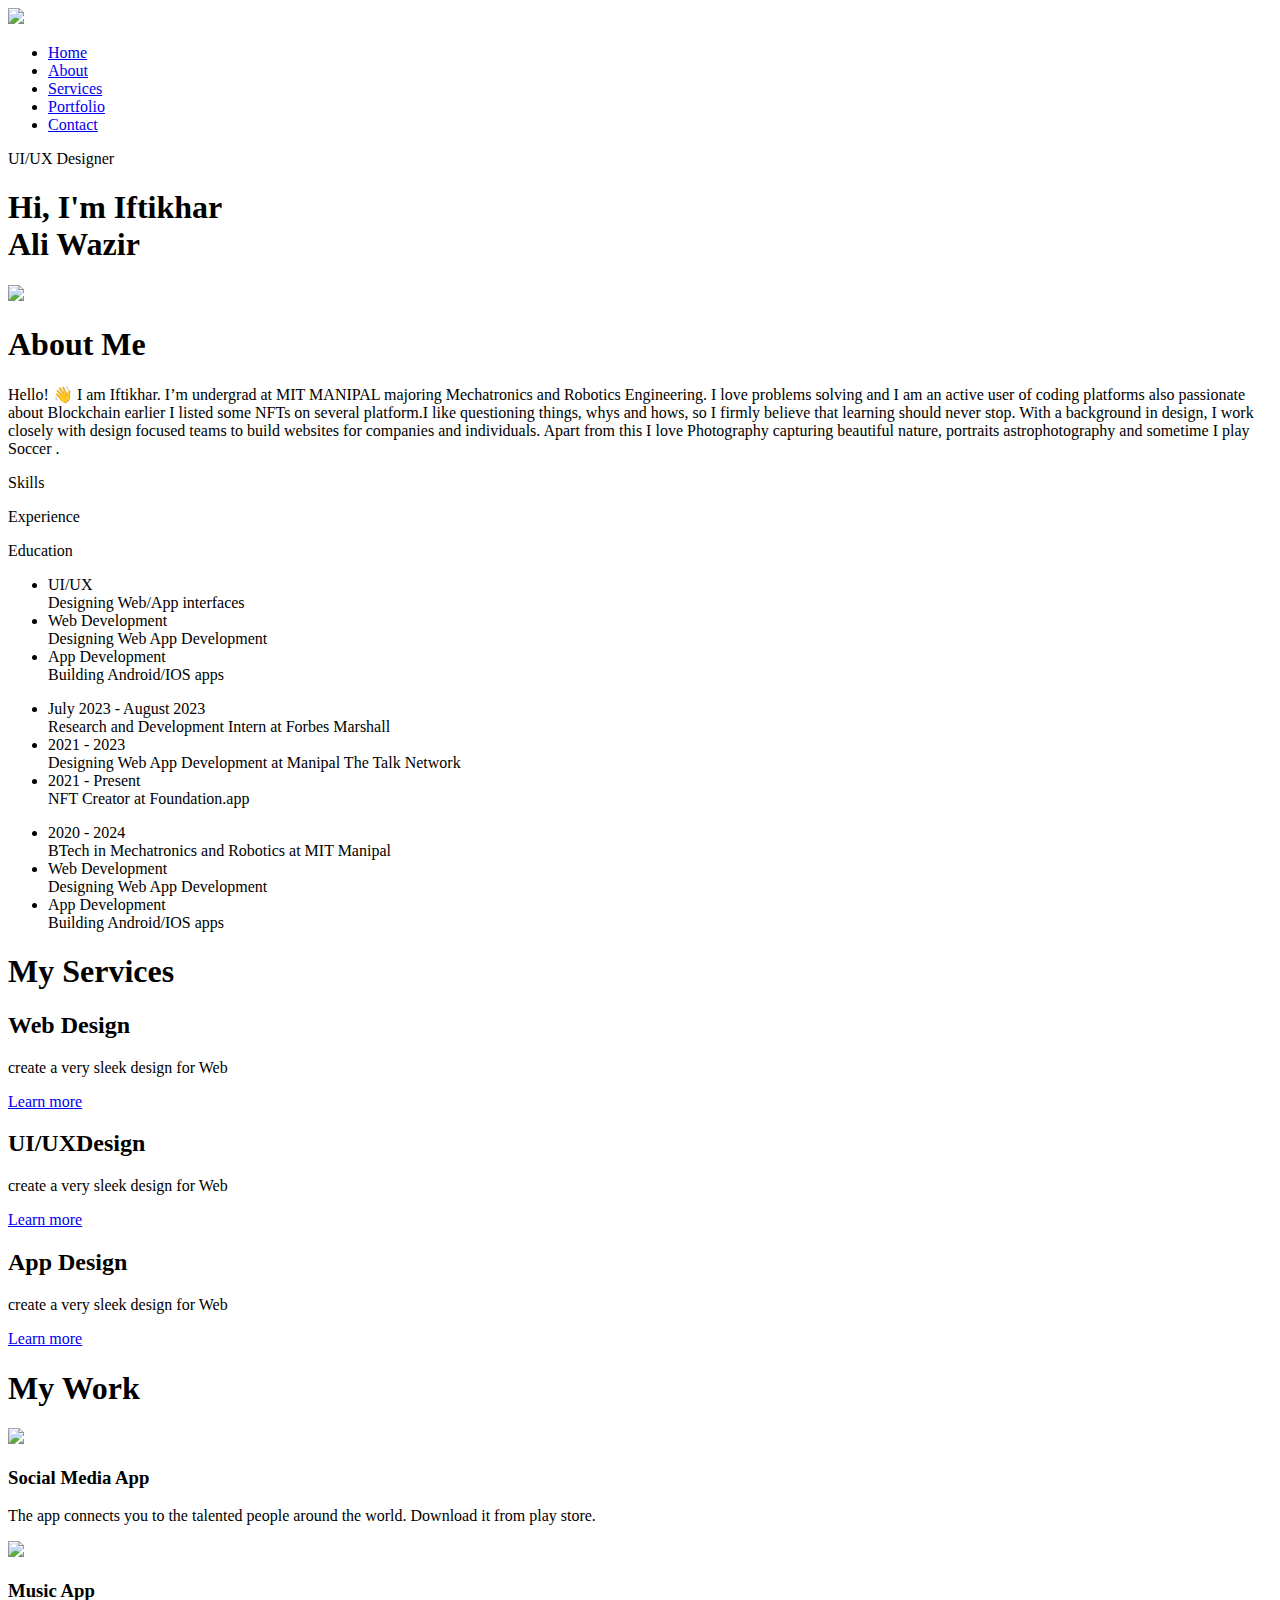
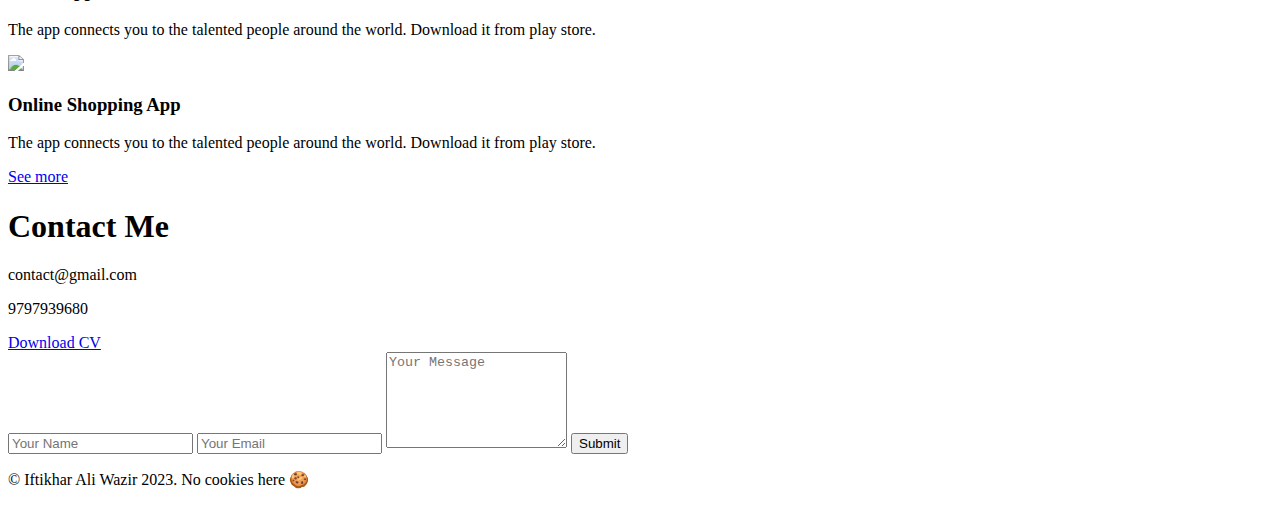
==== index.html @ a474f80c "ADDED index.html" ====
<!DOCTYPE html>
<html lang="en">
<head>
    <meta charset="UTF-8">
    <meta name="viewport" content="width=device-width, initial-scale=1.0">
    <title>Document</title>
    <link rel="stylesheet" href="style.css">
    <script src="https://kit.fontawesome.com/b8deda9d09.js" crossorigin="anonymous"></script>
</head>
<body>
    
<div id="header">
    <div class = "container">
        <nav>
            <img src="images/loooog.png" class="logo"> 
            <ul id="sidemenu">
                <li><a href="#header">Home</a></li>
                <li><a href="#about">About</a></li>
                <li><a href="#services">Services</a></li>
                <li><a href="#portfolio">Portfolio</a></li>
                <li><a href="#contact">Contact</a></li>

                <i   class="fa-solid fa-xmark" onclick="closemenu()">
                 </i>

            </ul>
            <i class="fa-solid fa-bars" onclick="openmenu()"></i>
        </nav>
        <div class="header-text">
            <p>UI/UX Designer</p>
                <h1> Hi, I'm <span> Iftikhar<br>  Ali Wazir </span></h1>
            </p>
        </div>

    </div>
</div>
<! -- ---------------about--------------------- -->
    <div id="about">
        <div class="container">
            <div class="row">
                <div class="about-col-1">
                    <img src="images/2023-08-01 15.16.35.jpg ">
                </div>
                <div class="about-col-2">
                    <h1 class="sub-title">About Me</h1>
                    <p>Hello! 👋 I am Iftikhar. I’m undergrad at MIT MANIPAL majoring Mechatronics and Robotics Engineering.
                        I love problems solving and I am an active user of coding platforms also passionate about Blockchain earlier I listed some NFTs on several platform.I like questioning things, whys and hows, so I firmly believe that learning should never stop.
                        With a background in design, I work closely with design focused teams to build websites  for companies and individuals.
                        Apart from this I love Photography capturing beautiful nature, portraits
                        astrophotography and sometime I play Soccer .
                        </p>

                        <div class="tab-titles">
                            <p class="tab-links active-link" onclick="opentab('skills')">Skills</p>
                            <p class="tab-links" onclick="opentab('experience')">Experience</p>
                            <p class="tab-links"onclick="opentab('education')">Education</p>
                        </div>
                        <div class="tab-contents active-tab" id="skills">
                            <ul>
                                <li><span>UI/UX</span><br>Designing Web/App interfaces</li>
                                <li><span>Web Development</span><br>Designing Web App Development</li>
                                <li><span>App Development</span><br>Building Android/IOS apps</li>


                            </ul> 
                        </div>
                        <div class="tab-contents" id="experience">
                            <ul>
                                <li><span>July 2023 - August 2023</span><br>Research and Development Intern at Forbes Marshall</li>
                                <li><span>2021 - 2023</span><br>Designing Web App Development at Manipal The Talk Network</li>
                                <li><span>2021 - Present</span><br>NFT Creator at Foundation.app</li>


                            </ul> 
                        </div>
                        <div class="tab-contents" id="education">
                            <ul>
                                <li><span>2020 - 2024</span><br>BTech in Mechatronics and Robotics at MIT Manipal</li>
                                <li><span>Web Development</span><br>Designing Web App Development</li>
                                <li><span>App Development</span><br>Building Android/IOS apps</li>


                            </ul> 
                        </div>

                </div>
            </div>
        </div>
    </div>
    <! -- -----------------service-------------- -->
    <div id="services">
        <div class="container">
            <h1 class="sub-title ">My Services</h1>
            <div class="services-list">
            <div>
                <i class="fa-solid fa-code"></i>
                <h2>Web Design </h2>
                <p>create a very sleek design for Web</p>
                <a href="#">Learn more</a>
            </div>
            <div>
                <i class="fa-solid fa-crop-simple"></i>
                <h2>UI/UXDesign </h2>
                <p>create a very sleek design for Web</p>
                <a href="#">Learn more</a>
            </div>
            <div>
                <i class="fa-brands fa-app-store-ios"></i>
                <h2>App Design </h2>
                <p>create a very sleek design for Web</p>
                <a href="#">Learn more</a>
            </div>
        </div>
        </div>
    </div>
        <!-- ------------------- portfolio--------------->
        <div id="portfolio">
            <div class="container">
                <h1 class="sub-title ">My Work</h1>
                <div class="work-list">
                    <div class="work">
                        <img src="images/work-1.png">
                        <div class="layer">
                            <h3>Social Media App </h3>
                            <p>The app connects you to the talented people around the world.
                                Download it from play store.</p>
                            
                            <a href="#"><i class="fa-solid fa-arrow-up-right-from-square"></i></a>
                        </div>
                    </div>
                    <div class="work">
                        <img src="images/work-2.png">
                        <div class="layer">
                            <h3>Music App </h3>
                            <p>The app connects you to the talented people around the world.
                                Download it from play store.</p>
                           
                            <a href="#"><i class="fa-solid fa-arrow-up-right-from-square"></i></a>
                        </div>
                        </div>
                        <div class="work">
                            <img src="images/work-3.png">
                            <div class="layer">
                                <h3>Online Shopping App</h3>
                                    <p>The app connects you to the talented people around the world.
                                    Download it from play store.</p>
                                <a href="#"><i class="fa-solid fa-arrow-up-right-from-square"></i></a>
                            </div>
                        </div>
                    </div>
                    </div>

                </div>
                <a href="#" class="btn">See more</a>
        </div>


    </div>
      <!  -- ---------------contact--------- -->
    <div id="contact">
        <div class="container">
            <div class="row">
                <div class="contact-left">
                    <h1 class="sub-title">Contact Me</h1>
                    <p><i class="fa-solid fa-paper-plane"></i> contact@gmail.com</p>
                    <p><i class="fa-solid fa-square-phone"></i>9797939680</p>
                    <div class="social-icons">
                         <a href="https://instagram.com/iftikh36_"><i class="fab fa-instagram"></i> </a>
                         <a href=""><i class="fab fa-twitter-square"></i></a>
                         <a href=""><i class="fab fa-linkedin"></i></a>
                         </div>
                         <a href="images/my-cv.pdf" download class="btn btn2">Download CV</a>


                </div>
               
            
            <div class="contact-right">
            <form name="submit-to-google-sheet">
                <input type="text" name="Name" placeholder="Your Name" required>
                <input type="email" name="Email" placeholder="Your Email" required>
                <textarea name="Message" rows="6" placeholder="Your Message" ></textarea>
                <button type="submit" class="btn btn2">Submit</button>



            </form>
            <span id="msg"></span>
        </div>
        </div>
    </div>
    <div class="copyright">
        <p> © Iftikhar Ali Wazir 2023. No cookies here  🍪  <i class="fa-solid fa-heart"></i> </p>
    </div>
    </div>
    <script>

        var tablinks =document.getElementsByClassName("tab-links");
        var tabcontents =document.getElementsByClassName("tab-contents");

        function opentab(tabname){
            for(tablink of tablinks){
            tablink.classList.remove("active-link");

            }
            for(tabcontent of tabcontents){
                tabcontent.classList.remove("active-tab");   
            }
            event.currentTarget.classList.add("active-link");
            document.getElementById(tabname).classList.add("active-tab");
        }
        

    </script>
    <script>
        var sidemeu = document.getElementById("sidemenu");

        function openmenu(){
            sidemeu.style.right = "0";
        }
        function closemenu(){
            sidemeu.style.right ="-200px";
        }
    </script>
    <script>
        const scriptURL = 'https://script.google.com/macros/s/AKfycbwpj2I7xqyb2Azuy78pquHvQKLiZthzDZdRjl9jFxMl4KG5r9FSfkqkzWZyR39o5W1AGw/exec'
        const form = document.forms['submit-to-google-sheet']
        const msg = document.getElementById("msg")
      
        form.addEventListener('submit', e => {
          e.preventDefault()
          fetch(scriptURL, { method: 'POST', body: new FormData(form)})
            .then(response => {
                msg.innerHTML = "Message sent successfully"
                setTimeout(function(){
                    msg.innerHTML = ""
                },3000)
                form.reset()
            })
            .catch(error => console.error('Error!', error.message))
        })
      </script>
      
</body>
</html>
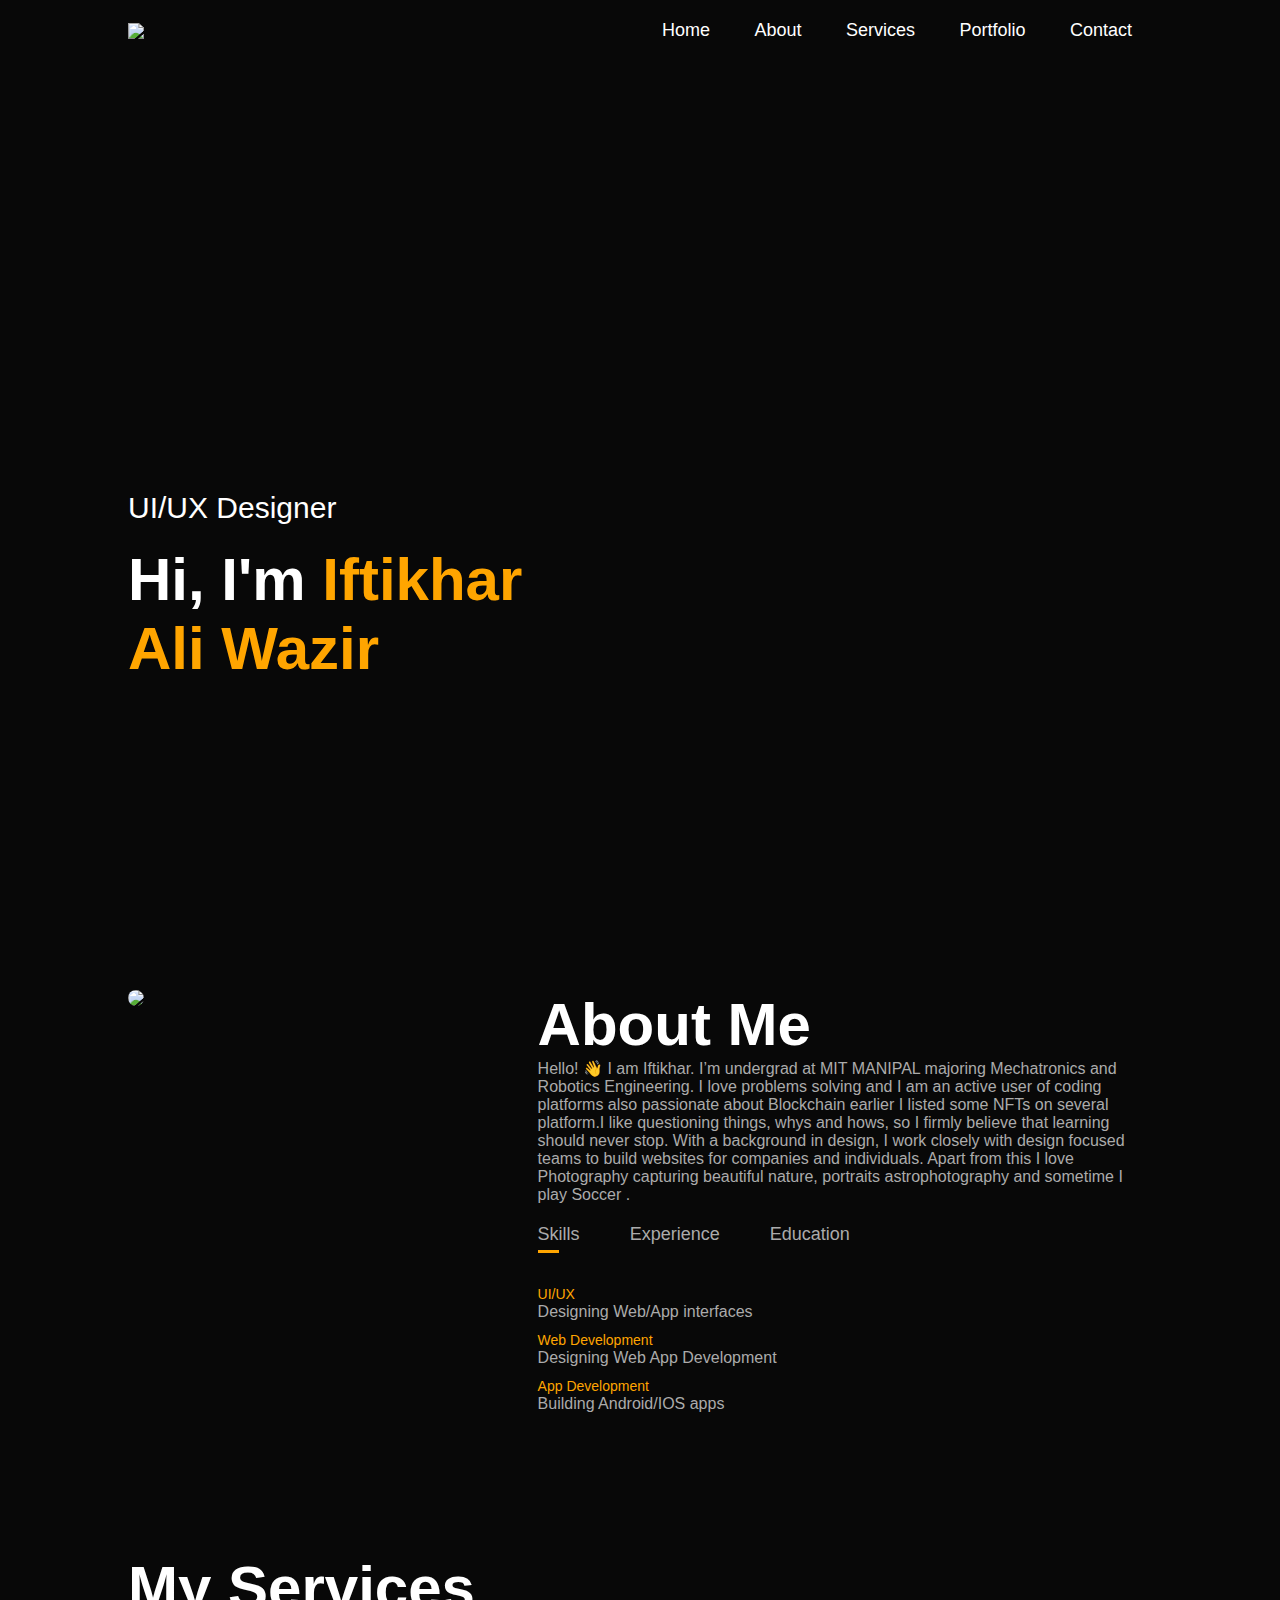
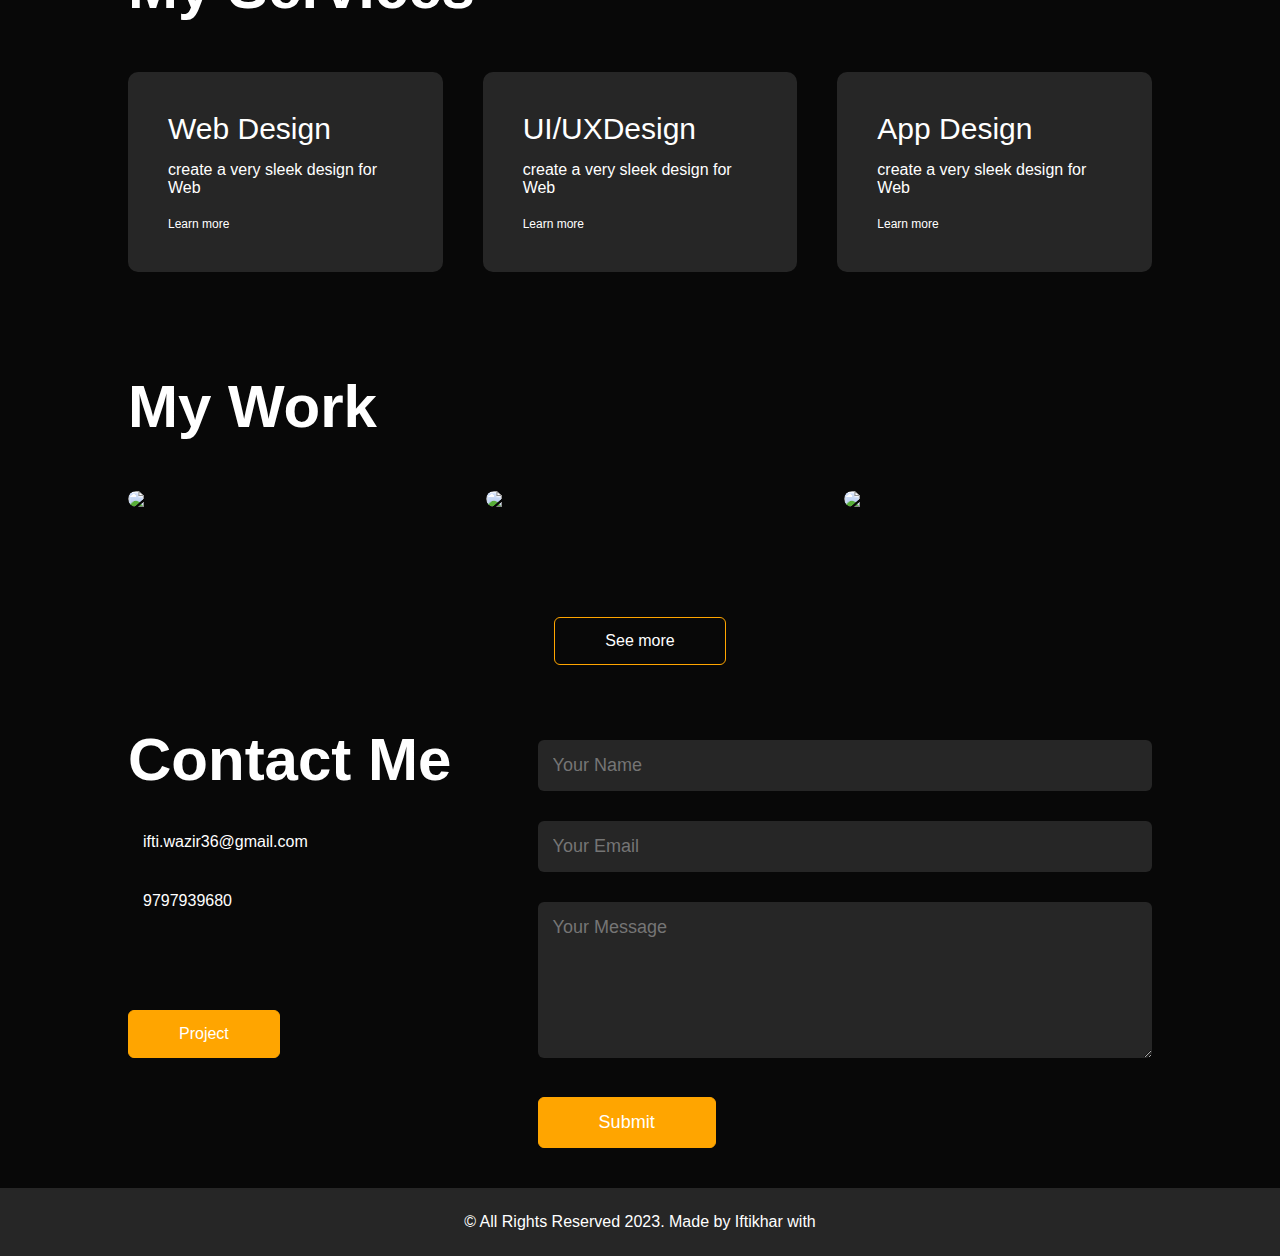
==== commit 7443c5f8: "Update index.html" ====
--- a/index.html
+++ b/index.html
@@ -121,30 +121,28 @@
                     <div class="work">
                         <img src="images/work-1.png">
                         <div class="layer">
-                            <h3>Social Media App </h3>
-                            <p>The app connects you to the talented people around the world.
-                                Download it from play store.</p>
+                            <h3>E-commerce App</h3>
+                            <p>The app connects you to talented people around the world.
+                                </p>
                             
-                            <a href="#"><i class="fa-solid fa-arrow-up-right-from-square"></i></a>
+                            <a href="https://github.com/iftikh36/Ecommerce_APP"><i class="fa-solid fa-arrow-up-right-from-square"></i></a>
                         </div>
                     </div>
                     <div class="work">
                         <img src="images/work-2.png">
                         <div class="layer">
-                            <h3>Music App </h3>
-                            <p>The app connects you to the talented people around the world.
-                                Download it from play store.</p>
+                            <h3>Chat GPT Clone</h3>
+                            <p>A Chatbot chat app built using the Flutter framework and OpenAI's GPT-3 language model..</p>
                            
-                            <a href="#"><i class="fa-solid fa-arrow-up-right-from-square"></i></a>
+                            <a href="https://github.com/iftikh36/chatgpt_clone"><i class="fa-solid fa-arrow-up-right-from-square"></i></a>
                         </div>
                         </div>
                         <div class="work">
                             <img src="images/work-3.png">
                             <div class="layer">
-                                <h3>Online Shopping App</h3>
-                                    <p>The app connects you to the talented people around the world.
-                                    Download it from play store.</p>
-                                <a href="#"><i class="fa-solid fa-arrow-up-right-from-square"></i></a>
+                                <h3>Forbes Marshall App UI/UX Case Study</h3>
+                                    <p>The UI/UX Case Study of Forbes Marshall App. Designed on Figma and Adobe Illustrator</p>
+                                <a href="https://www.behance.net/gallery/178267615/Forbes-Marshall-UIUX-Case-Study"><i class="fa-solid fa-arrow-up-right-from-square"></i></a>
                             </div>
                         </div>
                     </div>
@@ -162,14 +160,14 @@
             <div class="row">
                 <div class="contact-left">
                     <h1 class="sub-title">Contact Me</h1>
-                    <p><i class="fa-solid fa-paper-plane"></i> contact@gmail.com</p>
+                    <p><i class="fa-solid fa-paper-plane"></i> ifti.wazir36@gmail.com</p>
                     <p><i class="fa-solid fa-square-phone"></i>9797939680</p>
                     <div class="social-icons">
                          <a href="https://instagram.com/iftikh36_"><i class="fab fa-instagram"></i> </a>
                          <a href=""><i class="fab fa-twitter-square"></i></a>
                          <a href=""><i class="fab fa-linkedin"></i></a>
                          </div>
-                         <a href="images/my-cv.pdf" download class="btn btn2">Download CV</a>
+                         <a href="images/my-cv.pdf" download class="btn btn2">Project</a>
 
 
                 </div>
@@ -190,7 +188,7 @@
         </div>
     </div>
     <div class="copyright">
-        <p> © Iftikhar Ali Wazir 2023. No cookies here  🍪  <i class="fa-solid fa-heart"></i> </p>
+        <p> © All Rights Reserved 2023. Made by Iftikhar with<i class="fa-solid fa-heart"></i> </p>
     </div>
     </div>
     <script>
@@ -242,4 +240,4 @@
       </script>
       
 </body>
-</html>+</html>
--- a/style.css
+++ b/style.css
@@ -0,0 +1,402 @@
+*{
+    margin: 0;
+    padding: 0;
+    font-family: 'Poppins', sans-serif;
+    box-sizing: border-box;
+}
+html{
+    scroll-behavior: smooth;
+}
+body{
+    background: #080808;
+    color: #fff;
+}
+#header{
+    width: 100%; 
+    height: 100vh;
+    background-image: url(images/backkk.png);
+    background-size: cover;
+    background-position: center;
+}
+.container {
+    padding: 10px 10%;
+}
+nav{
+    display: flex;
+    align-items: center;
+    justify-content: space-between;
+    flex-wrap: wrap;
+}
+.logo{
+    width: 140px;
+
+}
+nav ul li{
+    display: inline-block;
+    list-style: none;
+    margin: 10px 20px;
+}
+
+nav ul li a{
+    color: #fff;
+    text-decoration: none;
+    font-size: 18px;
+    position: relative;
+
+}
+nav ul li a::after{
+    content: '';
+    width: 0%;
+    height: 3px;
+    background: #FFA500;
+    position:absolute;
+    left: 0;
+    bottom: -6px;
+    transform: 0.5ms;
+}
+nav ul li a:hover::after{
+    width: 100%;
+}
+.header-text{
+    margin-top: 43%;
+    font-size: 30px;
+}
+.header-text h1{
+    font-size: 60px;
+    margin-top: 20px;
+}
+.header-text h1 span{
+    color: #FFA500;
+}
+/* -- --------------about---------- --*/
+#about{
+    padding: 80px 0;
+    color: #ababab;
+}
+.row{
+    display: flex;
+    justify-content: space-between;
+    flex-wrap: wrap;
+}
+.about-col-1{
+    flex-basis: 35%;
+}
+.about-col-1 img{
+    width: 100%;
+    border-radius: 15px;
+}
+.about-col-2{
+    flex-basis: 60%;
+}
+.sub-title{
+    font-size: 60px;
+    font-weight: 600;
+    color: #fff;
+}
+.tab-titles{
+    display: flex;
+    margin: 20px 0 40px;
+}
+.tab-links{
+    margin-right: 50px;
+    font-size: 18px;
+    font-weight: 500;
+    cursor: pointer;
+    position: relative;
+}
+.tab-links::after{
+    content: '';
+    width: 0;
+    height: 3px;
+    background: #FFA500;
+    position: absolute;
+    left: 0;
+    bottom: -8px;
+    transition: 0.5s;
+}
+.tab-links.active-link::after{
+    width: 50%;
+
+}
+.tab-contents ul li{
+    list-style: none;
+    margin: 10px 0;
+
+}
+
+.tab-contents ul li{
+    list-style: none;
+    margin: 10px 0;
+}
+.tab-contents ul li span{
+    color: #FFA500;
+    font-size: 14px;
+}
+.tab-contents{
+    display:none;
+}
+.active-tab.active-tab{
+    display:block;
+}
+/*---------------services-----------*/
+#services{
+    padding: 30px 0;
+}
+.services-list{
+    display: grid;
+    grid-template-columns: repeat(auto-fit, minmax(250px, 1fr));
+    grid-gap: 40px;
+    margin-top: 50px;
+}
+.services-list div{
+    background: #262626;
+    padding: 40px;
+    font-weight: 300;
+    border-radius: 10px;
+    transition: background 0.5s, transform 0.5s ;
+}
+.services-list div i{
+    font-size: 50px;
+    margin-bottom: 30px;
+}
+.services-list div h2{
+    font-size: 30px;
+    font-weight: 500;
+    margin-bottom: 15px;
+
+}
+.services-list div a{
+    text-decoration: none;
+    color: #fff;
+    font-size: 12px;
+    margin-top: 20px;
+    display: inline-block;
+}
+.services-list div:hover{
+    background: #FFA500;
+    transform: translateY(-10px);
+}
+/*  ----------portfolio--------*/
+#portfolio{
+    padding: 50px 0;
+
+}
+.work-list{
+    display: grid;
+    grid-template-columns: repeat(auto-fit,minmax(250px,1fr));
+    grid-gap: 50px;
+    margin-top: 50px;
+}
+.work img{
+    width: 100%;
+    border-radius: 10px;
+    display: block;
+    transition: transform 0.5s;
+}
+.work{
+    border-radius: 10px;
+    position: relative;
+    overflow: hidden;
+}
+.work img{
+    width: 100%;
+    border-radius: 10px;
+    overflow: hidden;
+
+}
+.work img{
+    width: 100%;
+    border-radius: 10px;
+    display: block;
+}
+.layer{
+    width: 100%;
+    height: 0%;
+    background: linear-gradient(rgba(0,0,0,0.6), #FFA500);
+    border-radius: 10px;
+    position: absolute;
+    left: 0;
+    bottom: 0;
+    overflow: hidden;
+    display: flex;
+    align-items: center;
+    justify-content: center;
+    flex-direction: column;
+    padding: 0 40px;
+    text-align: center;
+    font-size: 14px;
+    transition: height 0.5s;
+}
+.layer h3{
+    font-weight: 500;
+    margin-bottom: 20px;
+}
+.work:hover img{
+    transform: scale(1.1);
+}
+.work:hover .layer{
+    height: 100%;
+}
+.btn{
+    display: block;
+    margin: 50px auto;
+    width: fit-content;
+    border: 1px solid #FFA500;
+    padding: 14px 50px;
+    border-radius: 6px;
+    text-decoration: none;
+    color: #fff;
+    transition: background 0.5s;
+
+}
+.btn:hover{
+    background: #FFA500;
+}
+
+/* ------------contact-------*/
+.contact-left{
+    flex-basis: 35%;
+
+}
+.contact-right{
+    flex-basis: 60%;
+}
+.contact-left p{
+    margin-top: 30px
+}
+.contact-left p i{
+    color: #FFA500;
+    margin-right: 15px;
+    font-size: 25px;
+}
+.social-icons{
+    margin-top: 30px;
+}
+.social-icons a{
+    text-decoration: none;
+    font-size: 30px;
+    margin-right: 15px;
+    color: #ababab;
+    display: inline-block;
+    transition: transform 0.5s;
+}
+.social-icons a:hover{
+    color: #FFA500;
+    transform: translateY(-5px);
+}
+.btn.btn2{
+    display: inline-block;
+    background: #FFA500;
+
+}
+.contact-right form{
+    width: 100%;
+
+}
+form input, form textarea{
+    width: 100%;
+    border: 0;
+    outline: none;
+    background: #262626;
+    padding: 15px;
+    margin: 15px 0;
+    color: #fff;
+    font-size: 18px;
+    border-radius: 6px;
+}
+form .btn2{
+    padding: 14px 60px;
+    font-size: 18px;
+    margin-top: 20px;
+    cursor: pointer;
+}
+.copyright{
+    width: 100%;
+    text-align: center;
+    padding: 25px 0;
+    background: #262626;
+    font-weight: 300;
+    margin-top: 20px;
+}
+.copyright i{
+    color: #FFA500;
+}
+
+/* --------------css for small screens---------*/
+nav .fa-solid{
+    display: none;
+}
+
+@media only screen and (max-width: 600px){
+    #header{
+        background-image: url(images/Screenshot\ 2023-08-02\ at\ 3.31.03\ PM.png);
+    }
+    .header-text{
+        margin-top: 20%;
+        margin-left: -5%;
+        font-size: 16px;
+
+    }
+    .header-text h1{
+        font-size: 30px ;
+    }
+    nav .fa-solid{
+        display: block;
+        font-size: 25px;
+    
+    }
+    nav ul{
+        background: #ff004f;
+        position: fixed;
+        top: 0;
+        right: -200px;
+        width: 200px;
+        height: 100vh;
+        padding-top: 50px;
+        z-index: 2;
+        transition: right 0.5s;
+    }
+    nav ul li{
+        display: block;
+        margin: 25px;
+    }
+    nav ul .fa-solid{
+        position: absolute;
+        top: 25px;
+        left: 25px;
+        cursor: pointer;
+    }
+
+.sub-title{
+    font-size: 40px;
+}
+.about-col-1, .about-col-2{
+    flex-basis: 100%;
+}
+.about-col-1{
+    margin-bottom: 30px;
+}
+.about-col-2{
+    font-size: 14px;
+    
+}
+.tab-links{
+    font-size: 16px;
+    margin-right: 20px;
+}
+.contact-left, .contact-right{
+    flex-basis: 100%;
+
+}
+.copyright{
+    font-size: 14px;
+}
+
+}
+#msg{
+    color: #61b752;
+    margin-top: -40px;
+    display: block;
+
+}
+
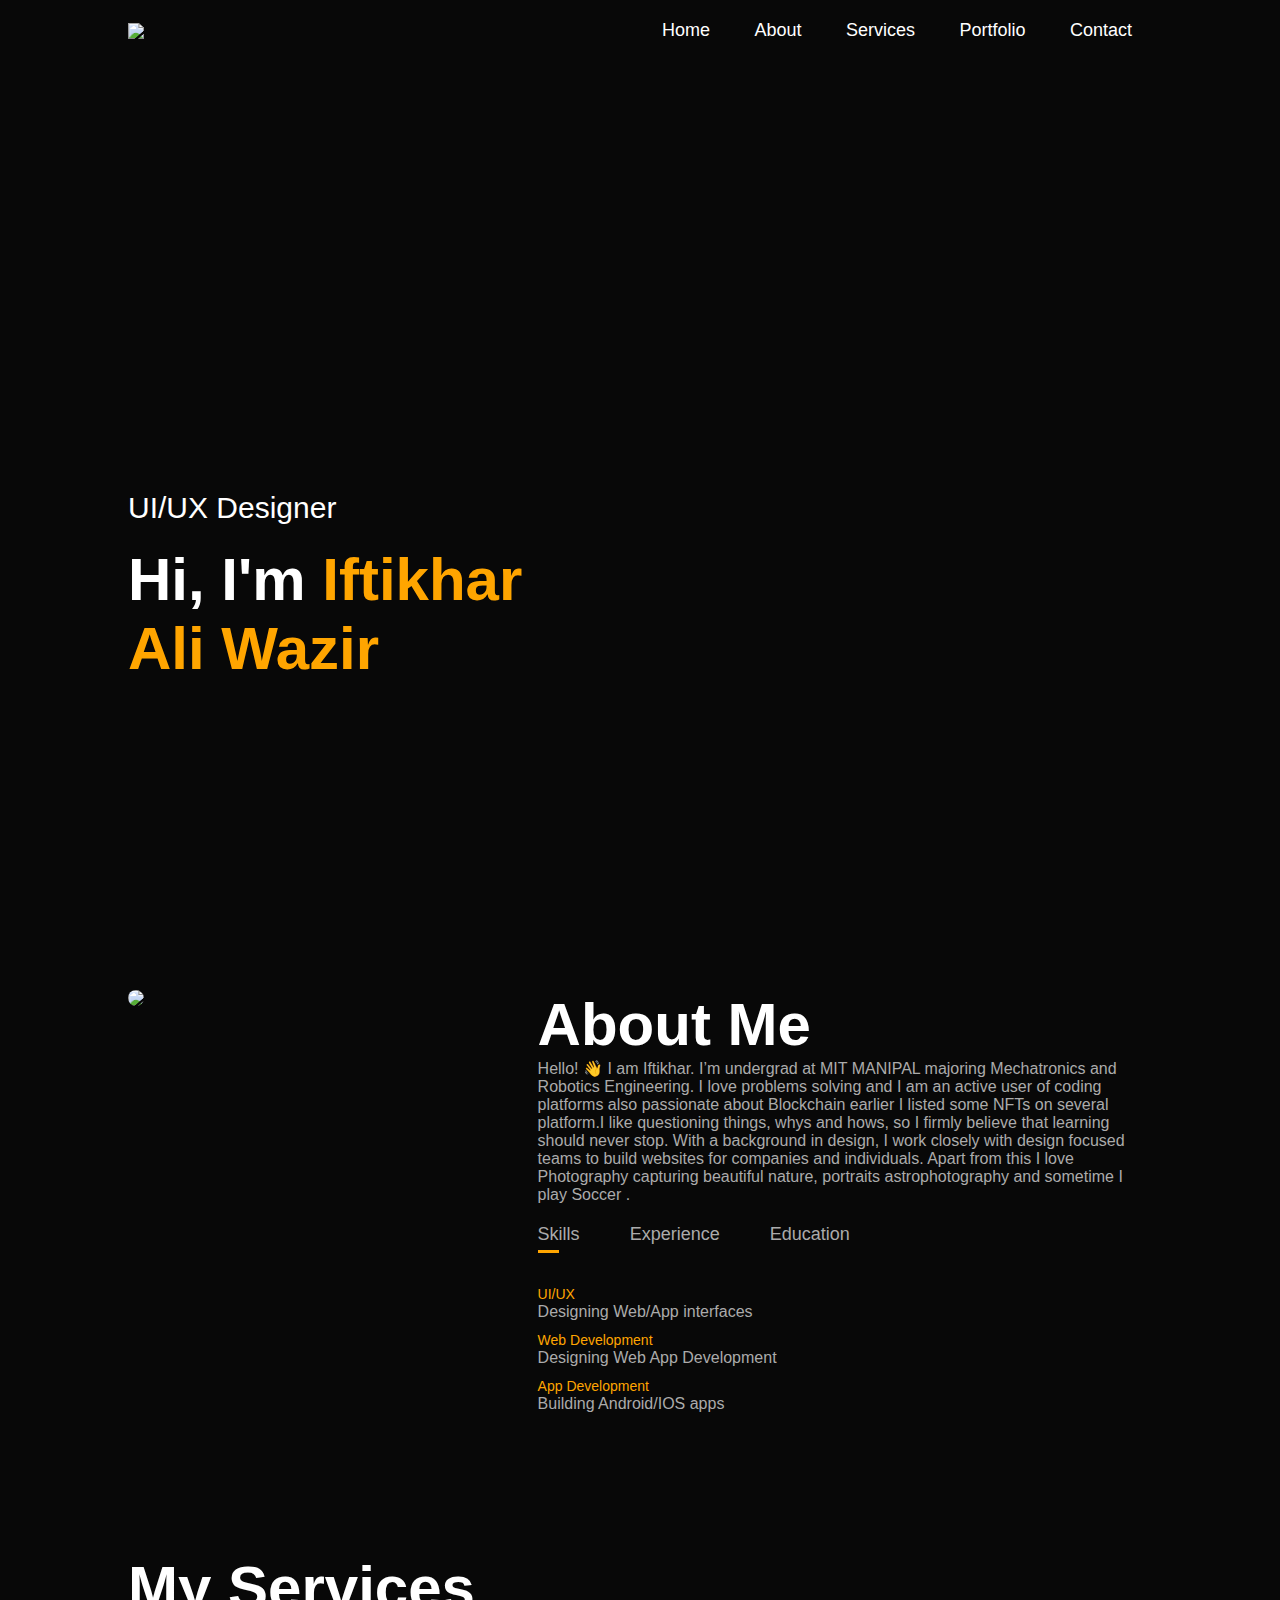
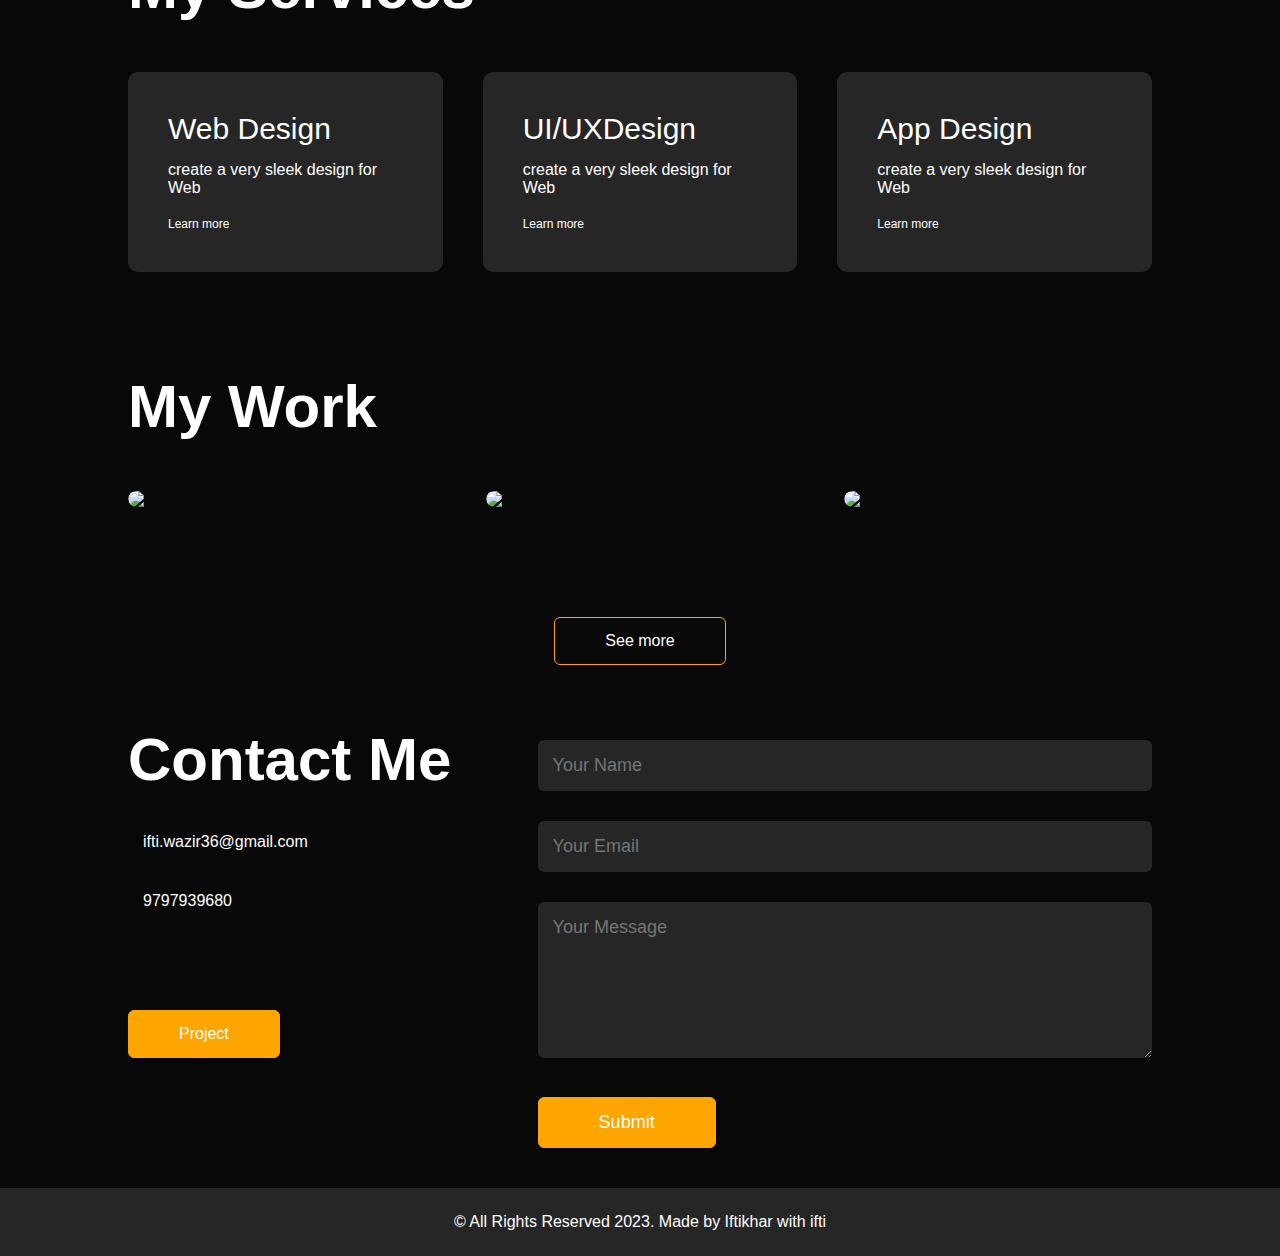
==== commit 470993ea: "Update index.html" ====
--- a/index.html
+++ b/index.html
@@ -188,7 +188,7 @@
         </div>
     </div>
     <div class="copyright">
-        <p> © All Rights Reserved 2023. Made by Iftikhar with<i class="fa-solid fa-heart"></i> </p>
+        <p> © All Rights Reserved 2023. Made by Iftikhar with ifti<i class="fa-solid fa-heart"></i> </p>
     </div>
     </div>
     <script>
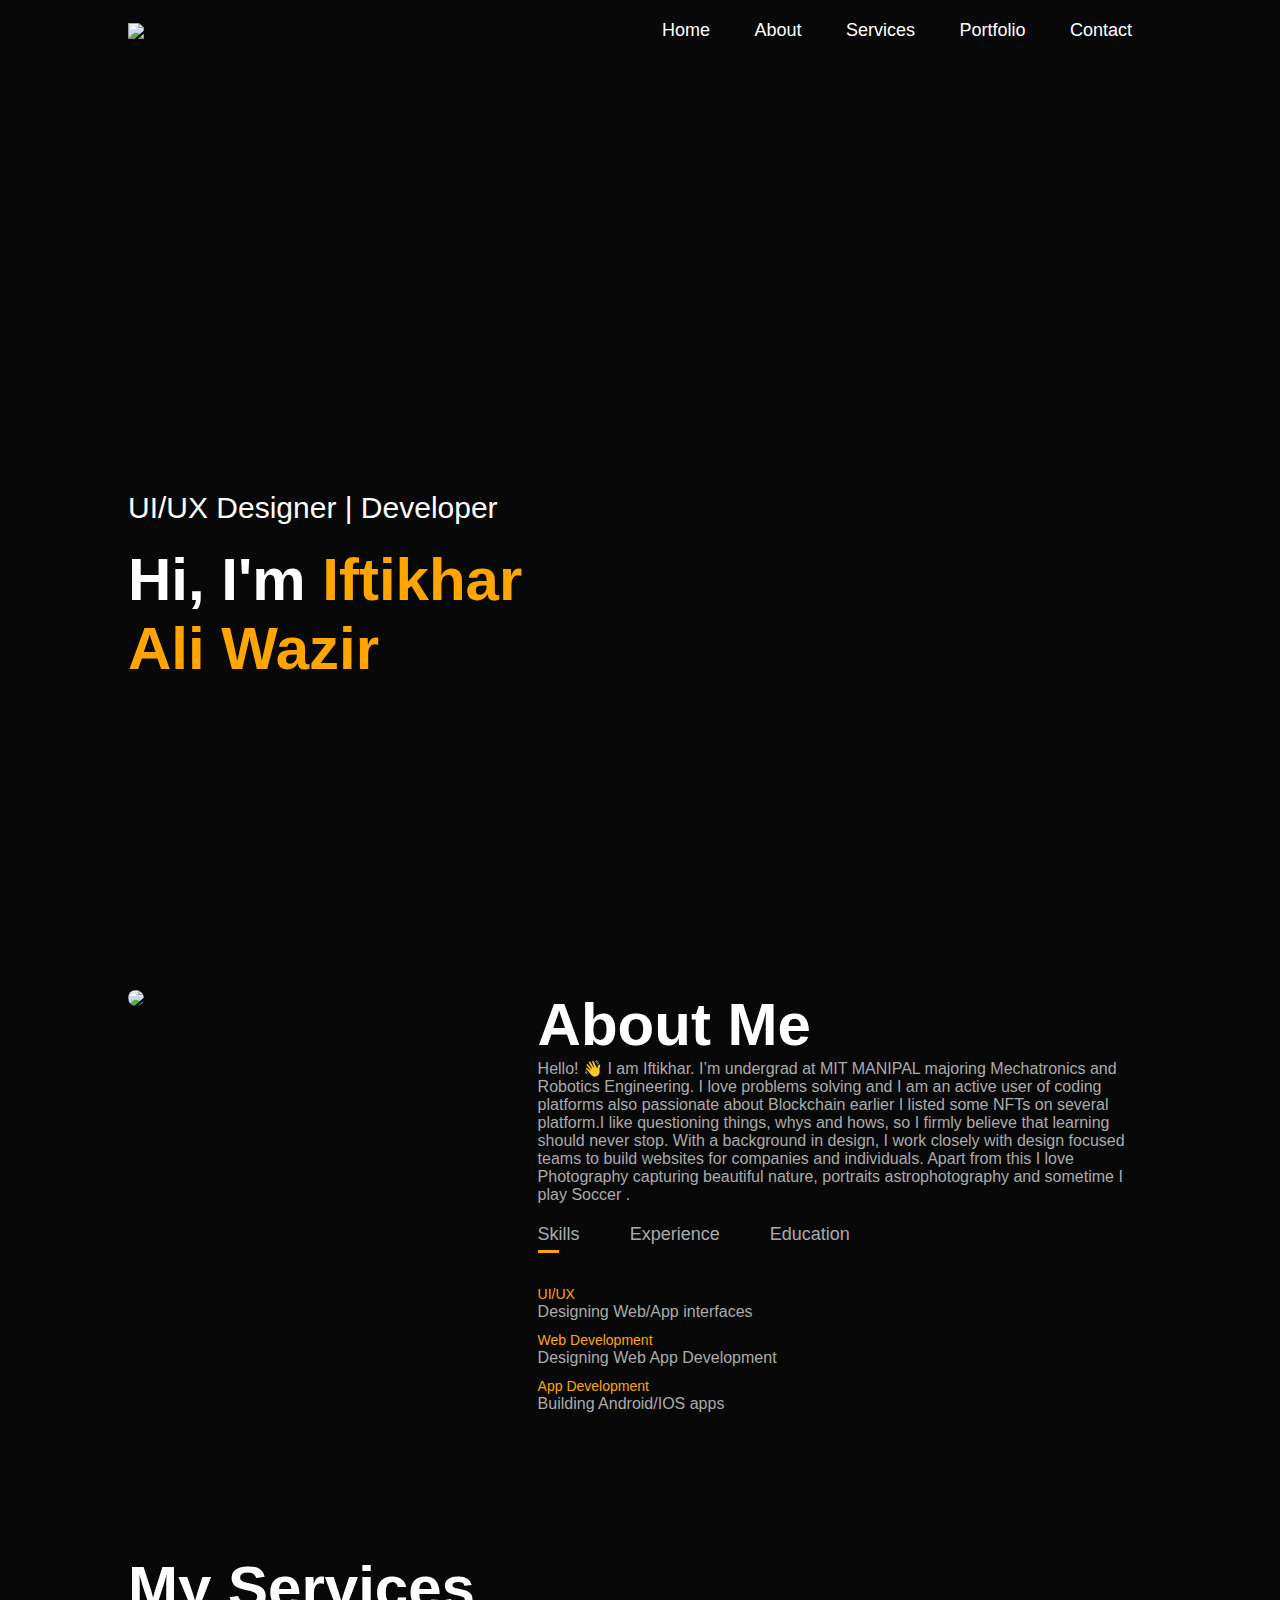
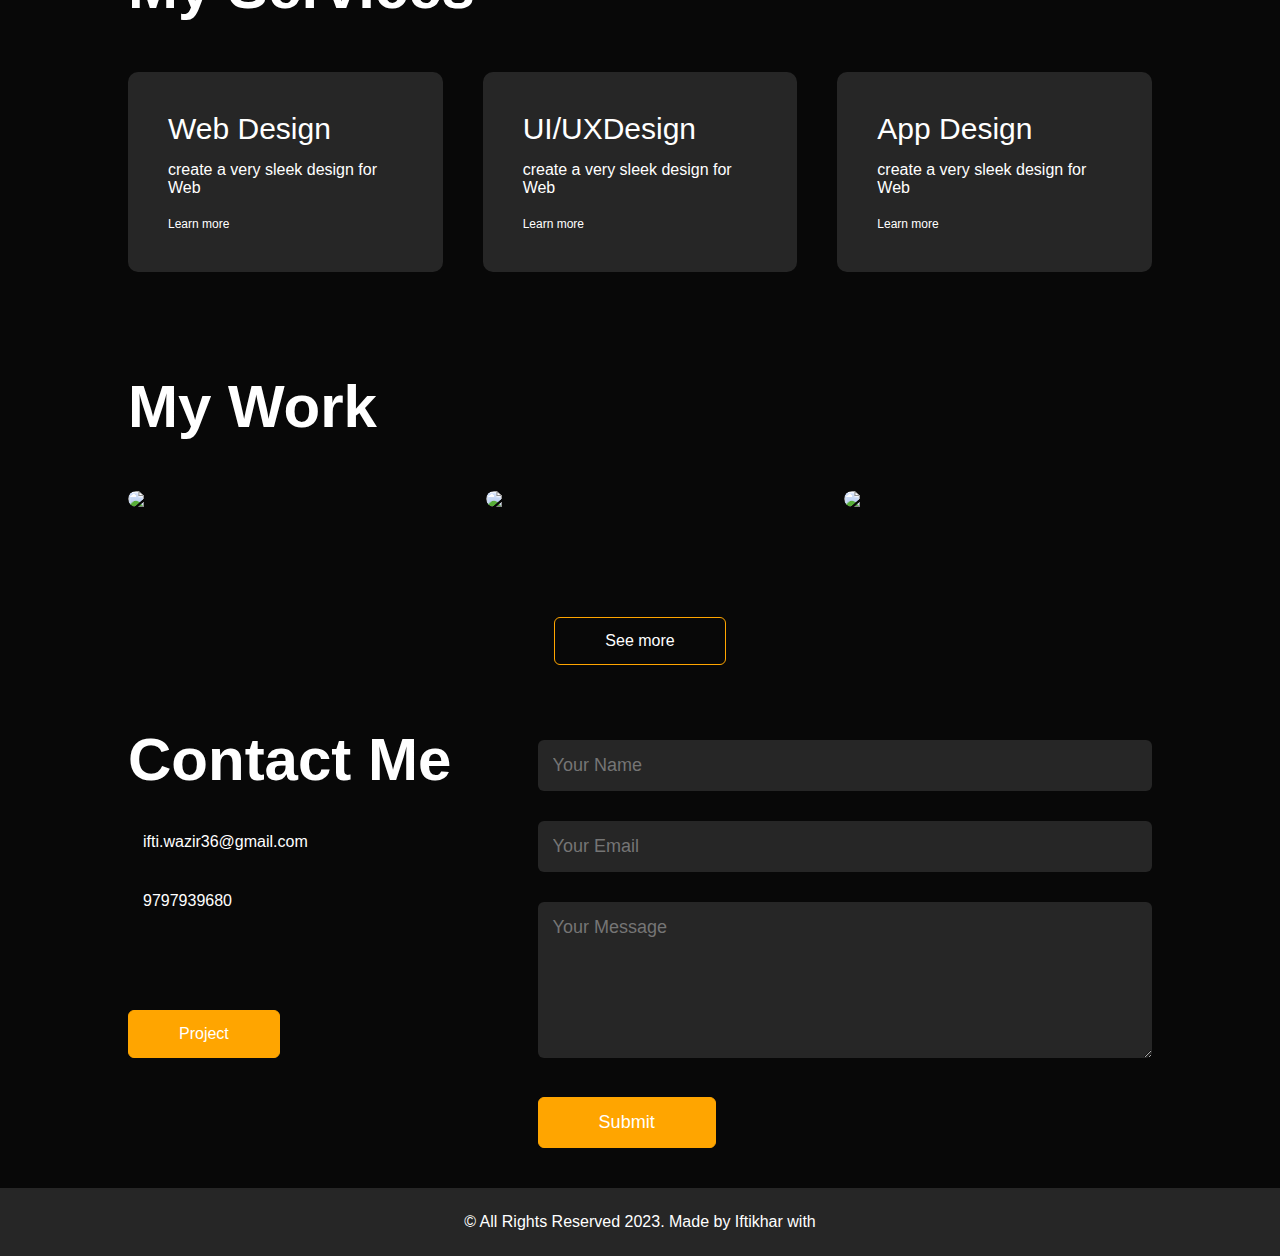
==== commit 3ac82d8b: "Update index.html" ====
--- a/index.html
+++ b/index.html
@@ -27,7 +27,7 @@
             <i class="fa-solid fa-bars" onclick="openmenu()"></i>
         </nav>
         <div class="header-text">
-            <p>UI/UX Designer</p>
+            <p>UI/UX Designer | Developer</p>
                 <h1> Hi, I'm <span> Iftikhar<br>  Ali Wazir </span></h1>
             </p>
         </div>
@@ -188,7 +188,7 @@
         </div>
     </div>
     <div class="copyright">
-        <p> © All Rights Reserved 2023. Made by Iftikhar with ifti<i class="fa-solid fa-heart"></i> </p>
+        <p> © All Rights Reserved 2023. Made by Iftikhar with <i class="fa-solid fa-heart"></i> </p>
     </div>
     </div>
     <script>
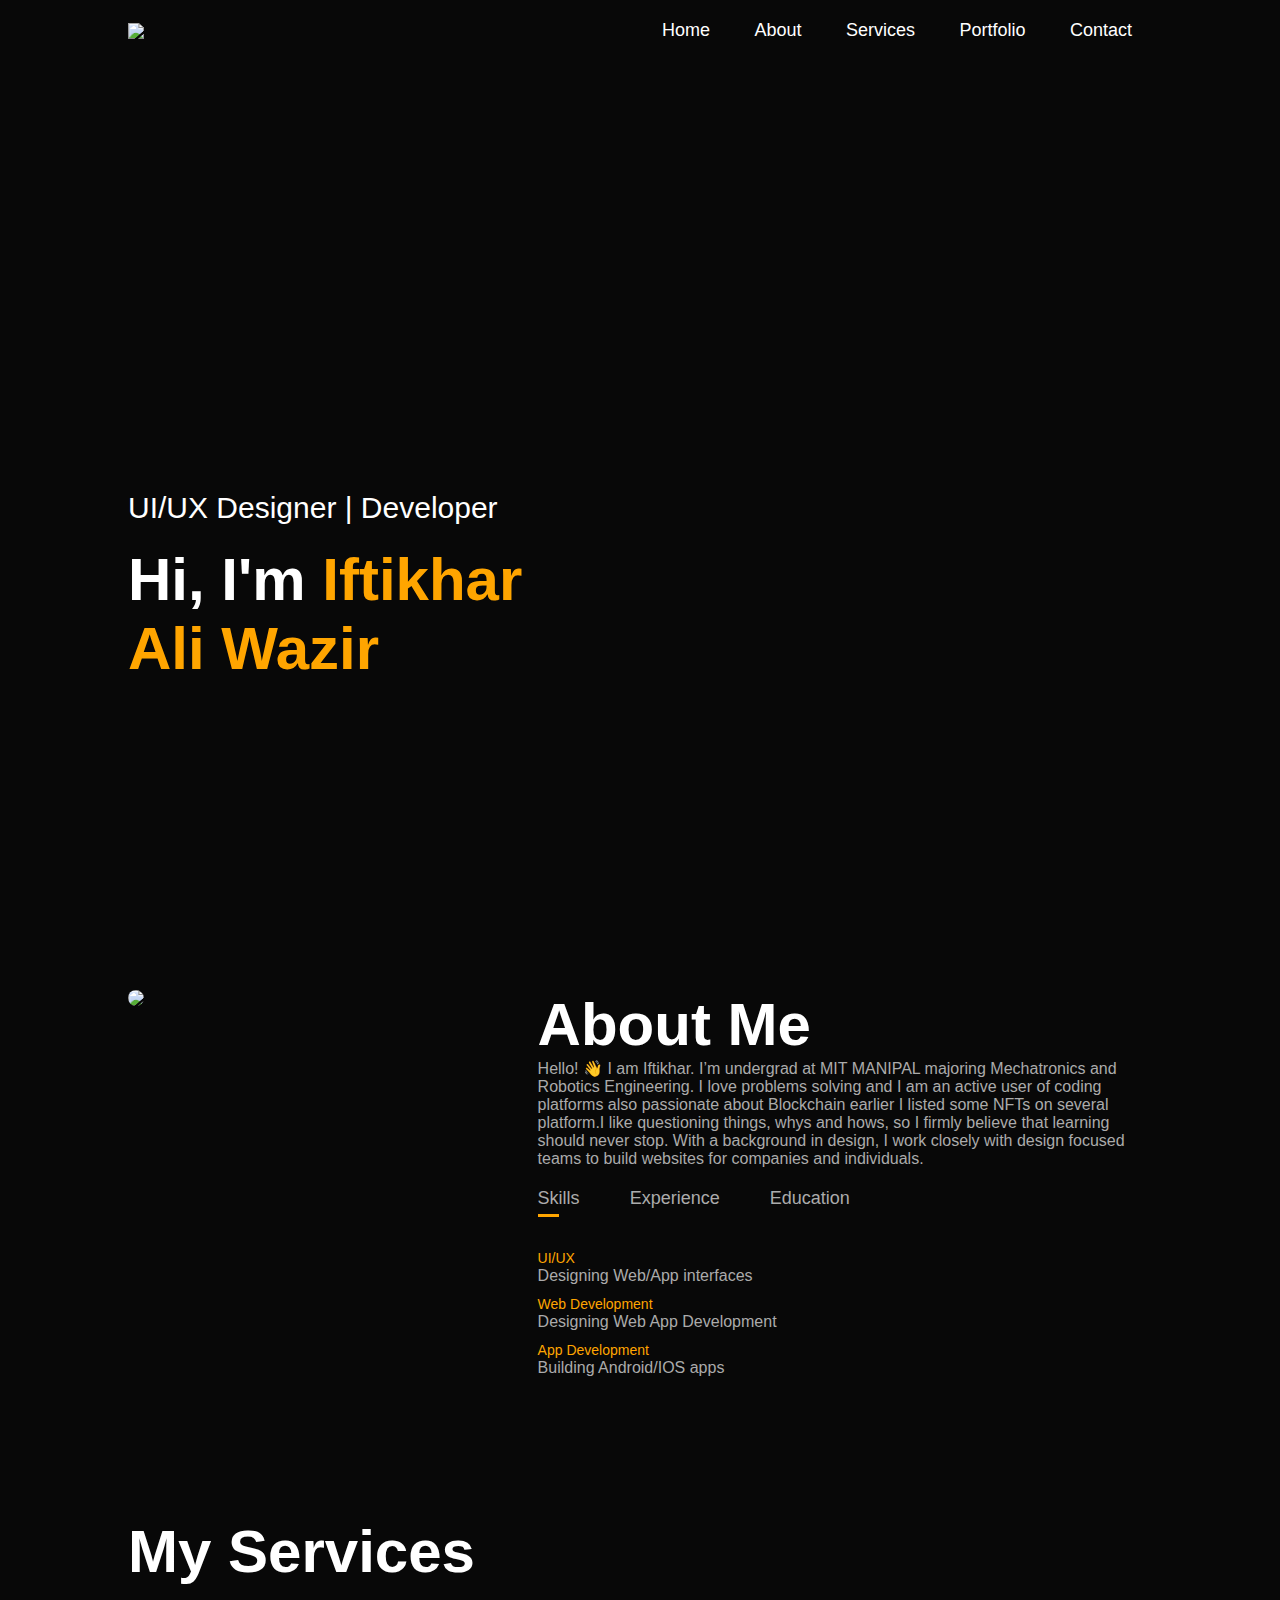
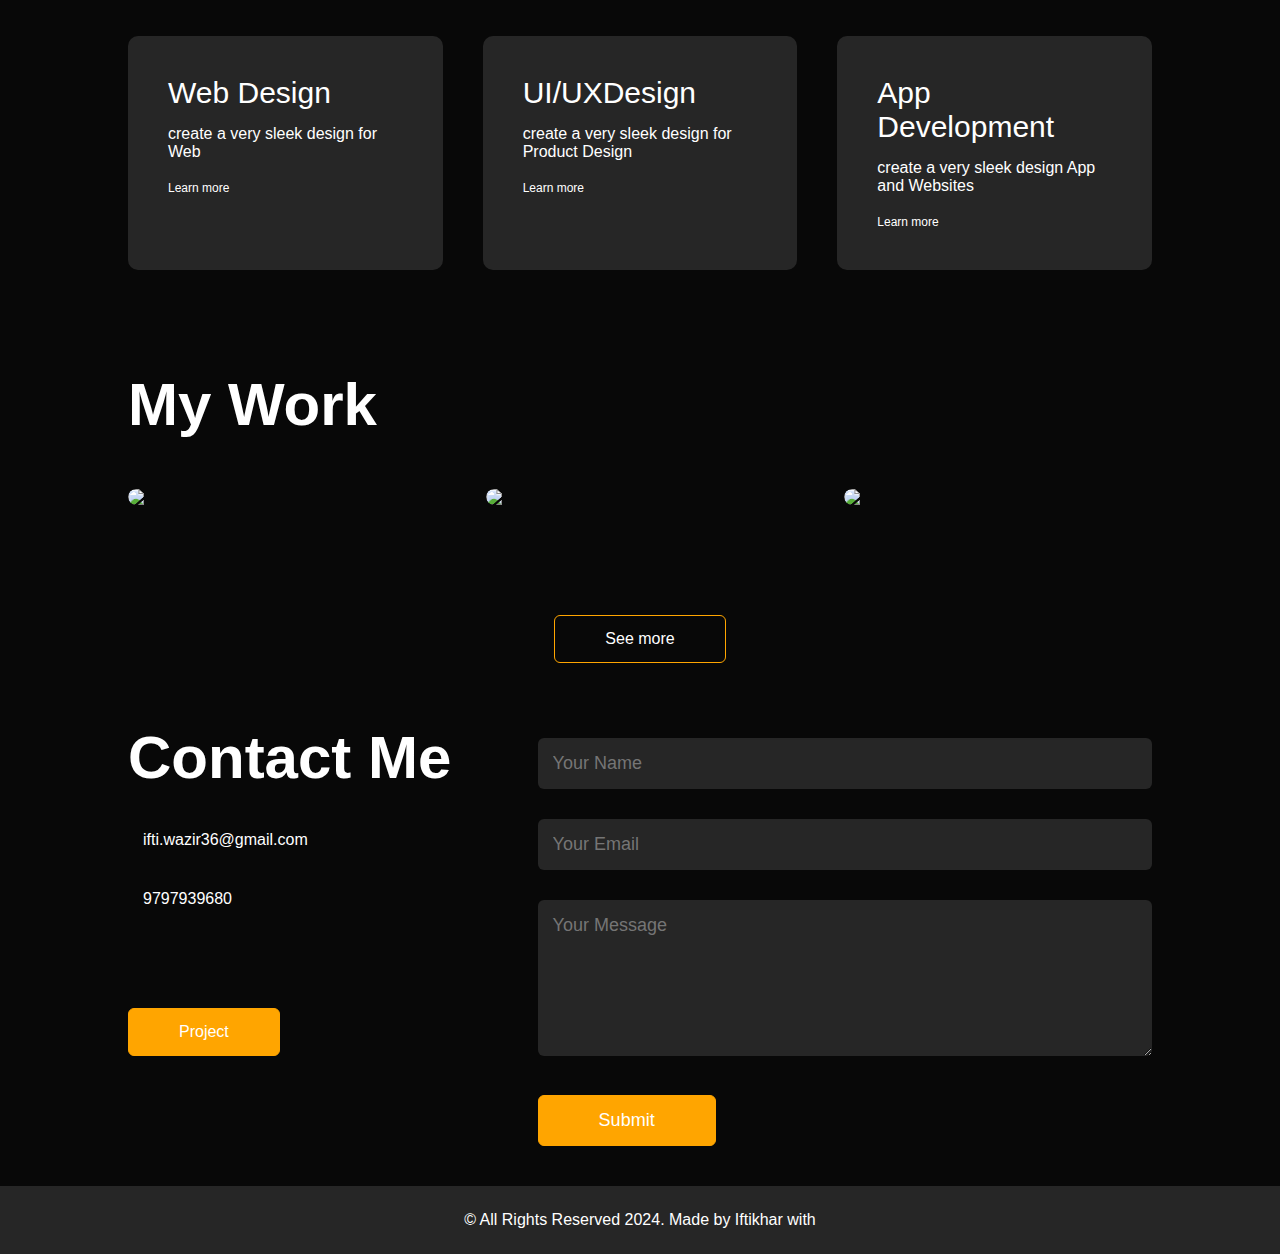
==== commit a0382ca0: "Update index.html" ====
--- a/index.html
+++ b/index.html
@@ -46,8 +46,6 @@
                     <p>Hello! 👋 I am Iftikhar. I’m undergrad at MIT MANIPAL majoring Mechatronics and Robotics Engineering.
                         I love problems solving and I am an active user of coding platforms also passionate about Blockchain earlier I listed some NFTs on several platform.I like questioning things, whys and hows, so I firmly believe that learning should never stop.
                         With a background in design, I work closely with design focused teams to build websites  for companies and individuals.
-                        Apart from this I love Photography capturing beautiful nature, portraits
-                        astrophotography and sometime I play Soccer .
                         </p>
 
                         <div class="tab-titles">
@@ -76,9 +74,7 @@
                         <div class="tab-contents" id="education">
                             <ul>
                                 <li><span>2020 - 2024</span><br>BTech in Mechatronics and Robotics at MIT Manipal</li>
-                                <li><span>Web Development</span><br>Designing Web App Development</li>
-                                <li><span>App Development</span><br>Building Android/IOS apps</li>
-
+                                
 
                             </ul> 
                         </div>
@@ -101,13 +97,13 @@
             <div>
                 <i class="fa-solid fa-crop-simple"></i>
                 <h2>UI/UXDesign </h2>
-                <p>create a very sleek design for Web</p>
+                <p>create a very sleek design for Product Design</p>
                 <a href="#">Learn more</a>
             </div>
             <div>
                 <i class="fa-brands fa-app-store-ios"></i>
-                <h2>App Design </h2>
-                <p>create a very sleek design for Web</p>
+                <h2>App Development </h2>
+                <p>create a very sleek design App and Websites</p>
                 <a href="#">Learn more</a>
             </div>
         </div>
@@ -164,8 +160,9 @@
                     <p><i class="fa-solid fa-square-phone"></i>9797939680</p>
                     <div class="social-icons">
                          <a href="https://instagram.com/iftikh36_"><i class="fab fa-instagram"></i> </a>
-                         <a href=""><i class="fab fa-twitter-square"></i></a>
-                         <a href=""><i class="fab fa-linkedin"></i></a>
+                         <a href="https://twitter.com/iftikh36"><i class="fab fa-twitter-square"></i></a>
+                         <a href="https://www.linkedin.com/in/iftikh36/"><i class="fab fa-linkedin"></i></a>
+                         <a href="https://github.com/iftikh36"><i class="fab fa-github"></i></a>
                          </div>
                          <a href="images/my-cv.pdf" download class="btn btn2">Project</a>
 
@@ -188,7 +185,7 @@
         </div>
     </div>
     <div class="copyright">
-        <p> © All Rights Reserved 2023. Made by Iftikhar with <i class="fa-solid fa-heart"></i> </p>
+        <p> © All Rights Reserved 2024. Made by Iftikhar with <i class="fa-solid fa-heart"></i> </p>
     </div>
     </div>
     <script>
--- a/style.css
+++ b/style.css
@@ -346,7 +346,7 @@
     
     }
     nav ul{
-        background: #ff004f;
+        background: #FFA500;
         position: fixed;
         top: 0;
         right: -200px;
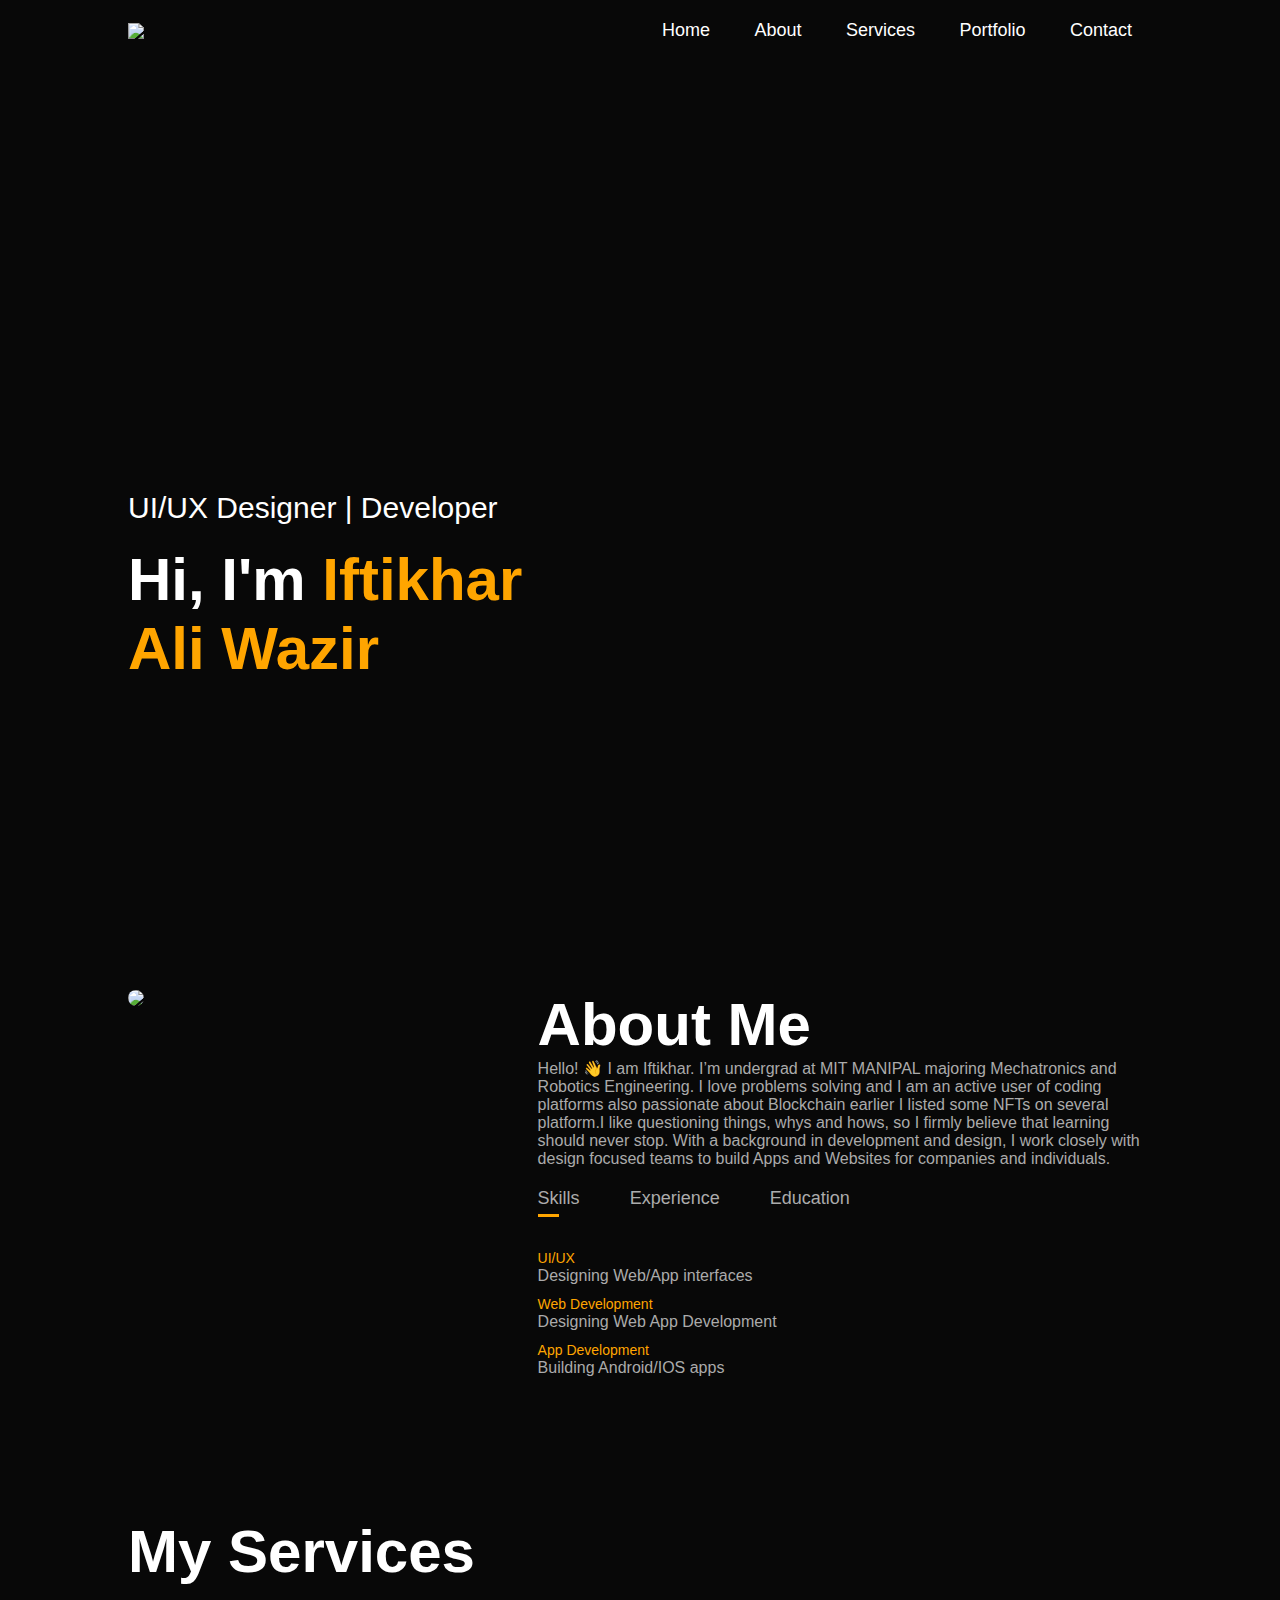
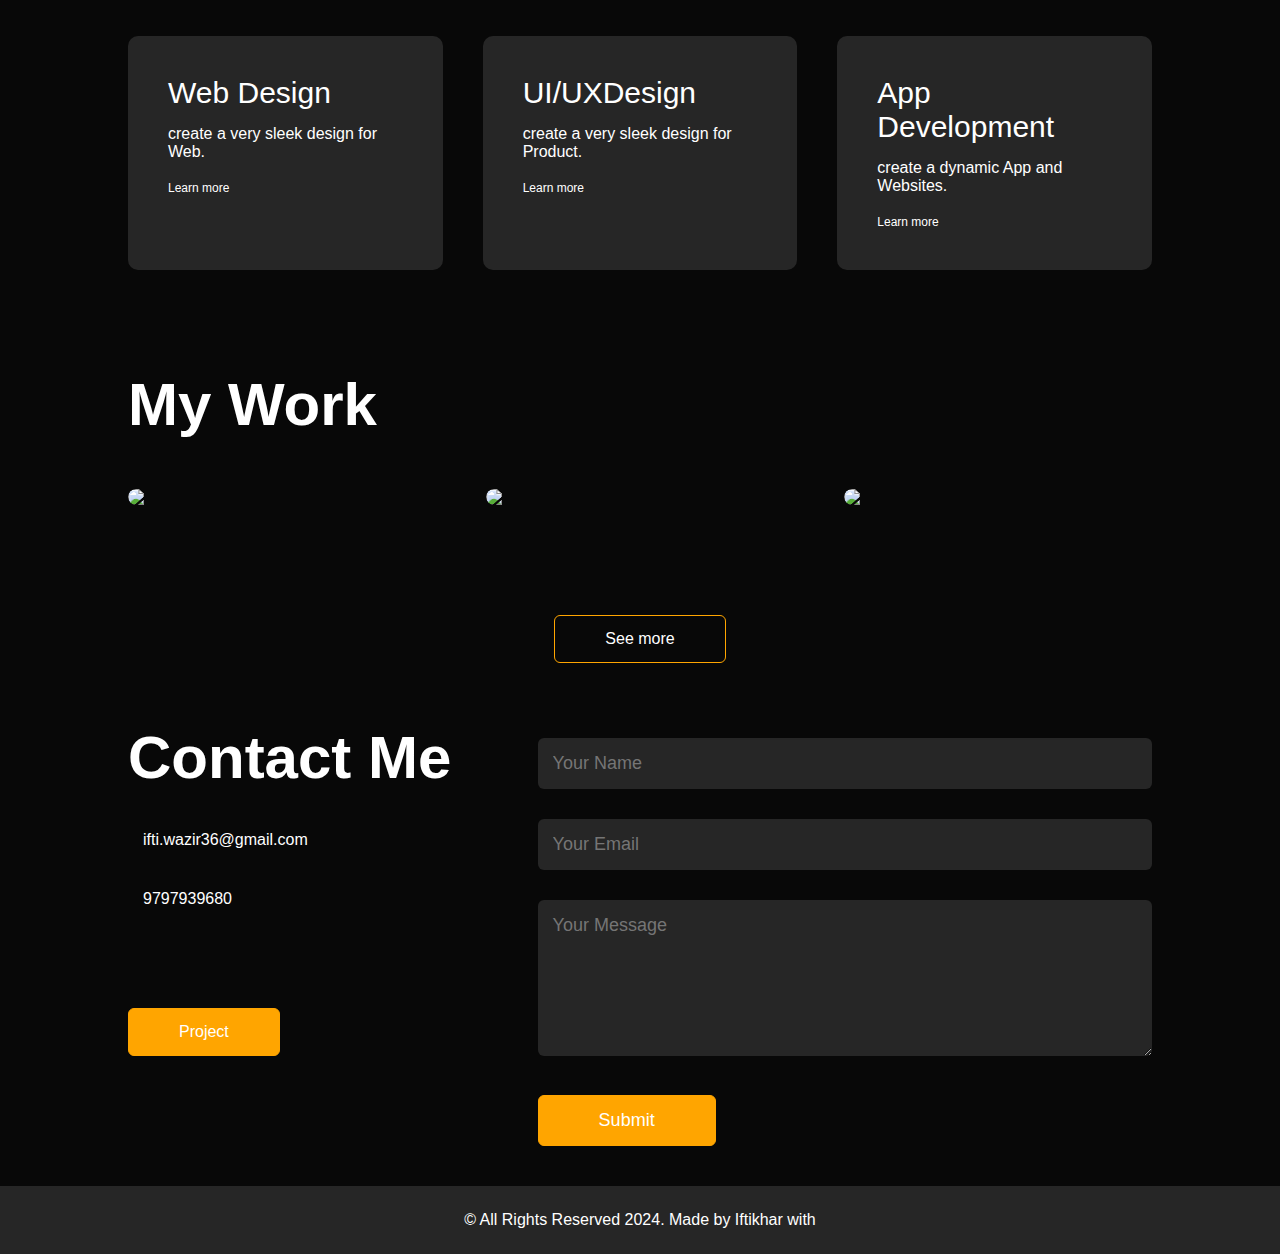
==== commit 516de1f9: "Update index.html" ====
--- a/index.html
+++ b/index.html
@@ -39,13 +39,13 @@
         <div class="container">
             <div class="row">
                 <div class="about-col-1">
-                    <img src="images/2023-08-01 15.16.35.jpg ">
+                    <img src="pic.jpeg">
                 </div>
                 <div class="about-col-2">
                     <h1 class="sub-title">About Me</h1>
                     <p>Hello! 👋 I am Iftikhar. I’m undergrad at MIT MANIPAL majoring Mechatronics and Robotics Engineering.
                         I love problems solving and I am an active user of coding platforms also passionate about Blockchain earlier I listed some NFTs on several platform.I like questioning things, whys and hows, so I firmly believe that learning should never stop.
-                        With a background in design, I work closely with design focused teams to build websites  for companies and individuals.
+                        With a background in development and design, I work closely with design focused teams to build Apps and Websites for companies and individuals.
                         </p>
 
                         <div class="tab-titles">
@@ -64,6 +64,7 @@
                         </div>
                         <div class="tab-contents" id="experience">
                             <ul>
+                               <li><span>March 2024 - Present</span><br>Project Assistant Intern at IIT DELHI</li>
                                 <li><span>July 2023 - August 2023</span><br>Research and Development Intern at Forbes Marshall</li>
                                 <li><span>2021 - 2023</span><br>Designing Web App Development at Manipal The Talk Network</li>
                                 <li><span>2021 - Present</span><br>NFT Creator at Foundation.app</li>
@@ -73,7 +74,7 @@
                         </div>
                         <div class="tab-contents" id="education">
                             <ul>
-                                <li><span>2020 - 2024</span><br>BTech in Mechatronics and Robotics at MIT Manipal</li>
+                                <li><span>2020 - 2024</span><br>B.Tech in Mechatronics and Robotics at MIT Manipal</li>
                                 
 
                             </ul> 
@@ -91,19 +92,19 @@
             <div>
                 <i class="fa-solid fa-code"></i>
                 <h2>Web Design </h2>
-                <p>create a very sleek design for Web</p>
+                <p>create a very sleek design for Web.</p>
                 <a href="#">Learn more</a>
             </div>
             <div>
                 <i class="fa-solid fa-crop-simple"></i>
                 <h2>UI/UXDesign </h2>
-                <p>create a very sleek design for Product Design</p>
+                <p>create a very sleek design for Product.</p>
                 <a href="#">Learn more</a>
             </div>
             <div>
                 <i class="fa-brands fa-app-store-ios"></i>
                 <h2>App Development </h2>
-                <p>create a very sleek design App and Websites</p>
+                <p>create a dynamic App and Websites.</p>
                 <a href="#">Learn more</a>
             </div>
         </div>
